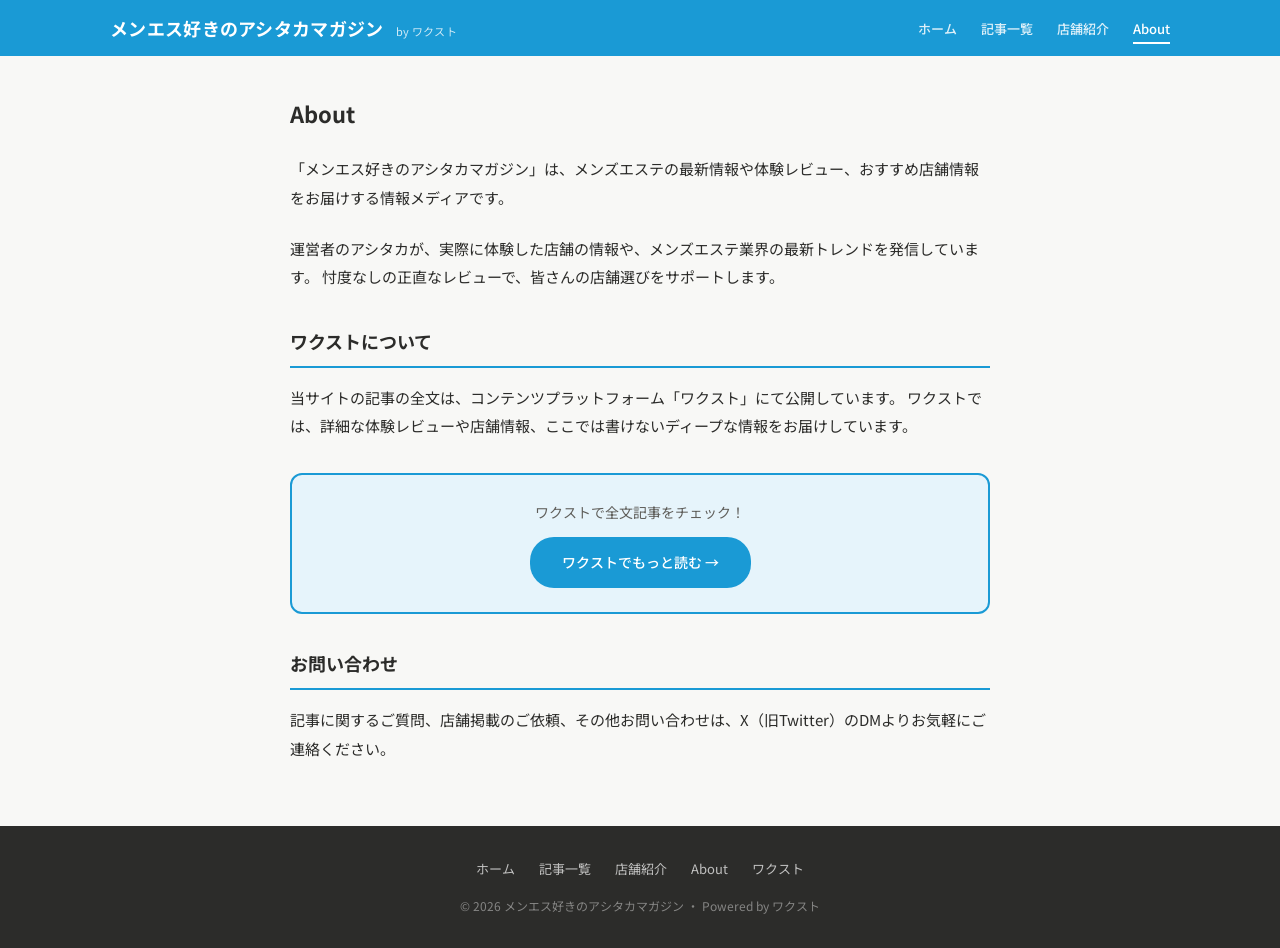
==== about/index.html @ fc57c589 "Initial commit" ====
<!DOCTYPE html>
<html lang="ja">
<head>
  <meta charset="UTF-8">
  <meta name="viewport" content="width=device-width, initial-scale=1.0">
  <title>About | メンエス好きのアシタカマガジン</title>
  <meta name="description" content="メンエス好きのアシタカマガジンについて。ワクスト公式メディアの紹介。">
  <link rel="stylesheet" href="/css/style.css">
</head>
<body>

  <header class="site-header">
    <div class="header-inner">
      <a href="/" class="site-logo">
        メンエス好きのアシタカマガジン
        <small>by ワクスト</small>
      </a>
      <button class="mobile-menu-btn" onclick="toggleMenu()" aria-label="メニュー">☰</button>
      <nav>
        <ul class="site-nav" id="siteNav">
          <li><a href="/">ホーム</a></li>
          <li><a href="/articles/">記事一覧</a></li>
          <li><a href="/shops/">店舗紹介</a></li>
          <li><a href="/about/" class="active">About</a></li>
        </ul>
      </nav>
    </div>
  </header>

  <main class="container">
    <article class="article-detail">
      <div class="article-header">
        <h1>About</h1>
      </div>

      <div class="article-content">
        <p>
          「メンエス好きのアシタカマガジン」は、メンズエステの最新情報や体験レビュー、おすすめ店舗情報をお届けする情報メディアです。
        </p>

        <p>
          運営者のアシタカが、実際に体験した店舗の情報や、メンズエステ業界の最新トレンドを発信しています。
          忖度なしの正直なレビューで、皆さんの店舗選びをサポートします。
        </p>

        <h2 style="font-size: 18px; font-weight: 700; margin: 32px 0 16px; padding-bottom: 8px; border-bottom: 2px solid var(--primary);">ワクストについて</h2>

        <p>
          当サイトの記事の全文は、コンテンツプラットフォーム「ワクスト」にて公開しています。
          ワクストでは、詳細な体験レビューや店舗情報、ここでは書けないディープな情報をお届けしています。
        </p>

        <div class="wakust-cta">
          <p>ワクストで全文記事をチェック！</p>
          <a href="https://wakust.com/user/ryu-1992/" class="btn" target="_blank" rel="noopener">
            ワクストでもっと読む →
          </a>
        </div>

        <h2 style="font-size: 18px; font-weight: 700; margin: 32px 0 16px; padding-bottom: 8px; border-bottom: 2px solid var(--primary);">お問い合わせ</h2>

        <p>
          記事に関するご質問、店舗掲載のご依頼、その他お問い合わせは、X（旧Twitter）のDMよりお気軽にご連絡ください。
        </p>
      </div>
    </article>
  </main>

  <footer class="site-footer">
    <ul class="footer-links">
      <li><a href="/">ホーム</a></li>
      <li><a href="/articles/">記事一覧</a></li>
      <li><a href="/shops/">店舗紹介</a></li>
      <li><a href="/about/">About</a></li>
      <li><a href="https://wakust.com/" target="_blank" rel="noopener">ワクスト</a></li>
    </ul>
    <p class="footer-copy">&copy; 2026 メンエス好きのアシタカマガジン ・ Powered by ワクスト</p>
  </footer>

  <script>
    function toggleMenu() {
      document.getElementById('siteNav').classList.toggle('open');
    }
  </script>

</body>
</html>
---- css/style.css ----
@import url('https://fonts.googleapis.com/css2?family=Noto+Sans+JP:wght@400;500;700&display=swap');

:root {
  --primary: #1a9ad5;
  --primary-dark: #0d7bb5;
  --primary-light: #e6f4fb;
  --accent-red: #e24b4a;
  --accent-red-light: #fcebeb;
  --accent-amber: #ef9f27;
  --accent-amber-light: #faeeda;
  --accent-green: #639922;
  --accent-green-light: #eaf3de;
  --accent-purple: #7f77dd;
  --accent-purple-light: #eeedfe;
  --text-primary: #2c2c2a;
  --text-secondary: #5f5e5a;
  --text-tertiary: #888780;
  --bg-primary: #ffffff;
  --bg-secondary: #f8f8f6;
  --bg-tertiary: #f1efe8;
  --border: #e0ded8;
  --border-light: #eeece6;
}

* {
  margin: 0;
  padding: 0;
  box-sizing: border-box;
}

body {
  font-family: 'Noto Sans JP', sans-serif;
  color: var(--text-primary);
  background: var(--bg-secondary);
  line-height: 1.7;
  font-size: 15px;
}

a {
  color: var(--primary);
  text-decoration: none;
  transition: color 0.2s;
}

a:hover {
  color: var(--primary-dark);
}

.container {
  max-width: 1100px;
  margin: 0 auto;
  padding: 0 20px;
}

/* ===== HEADER ===== */
.site-header {
  background: var(--primary);
  color: #fff;
  position: sticky;
  top: 0;
  z-index: 100;
}

.header-inner {
  display: flex;
  align-items: center;
  justify-content: space-between;
  padding: 0 20px;
  max-width: 1100px;
  margin: 0 auto;
  height: 56px;
}

.site-logo {
  font-size: 18px;
  font-weight: 700;
  color: #fff;
  letter-spacing: 0.3px;
}

.site-logo small {
  font-size: 11px;
  font-weight: 400;
  opacity: 0.8;
  margin-left: 8px;
}

.site-nav {
  display: flex;
  gap: 24px;
  list-style: none;
}

.site-nav a {
  color: rgba(255,255,255,0.85);
  font-size: 13px;
  font-weight: 500;
  padding: 4px 0;
  border-bottom: 2px solid transparent;
  transition: all 0.2s;
}

.site-nav a:hover,
.site-nav a.active {
  color: #fff;
  border-bottom-color: #fff;
}

.mobile-menu-btn {
  display: none;
  background: none;
  border: none;
  color: #fff;
  font-size: 24px;
  cursor: pointer;
}

/* ===== HERO ===== */
.hero {
  background: linear-gradient(135deg, var(--primary) 0%, var(--primary-dark) 100%);
  padding: 48px 20px;
  text-align: center;
  color: #fff;
}

.hero-subtitle {
  font-size: 14px;
  opacity: 0.9;
  margin-bottom: 8px;
}

.hero-title {
  font-size: 24px;
  font-weight: 700;
  margin-bottom: 20px;
}

.hero-cta {
  display: inline-block;
  background: rgba(255,255,255,0.2);
  color: #fff;
  padding: 10px 28px;
  border-radius: 24px;
  font-size: 14px;
  font-weight: 500;
  transition: background 0.2s;
}

.hero-cta:hover {
  background: rgba(255,255,255,0.35);
  color: #fff;
}

/* ===== SECTIONS ===== */
.section {
  padding: 40px 0;
}

.section-header {
  display: flex;
  align-items: center;
  justify-content: space-between;
  margin-bottom: 20px;
}

.section-title {
  font-size: 18px;
  font-weight: 700;
  padding-bottom: 8px;
  border-bottom: 3px solid var(--primary);
  display: inline-block;
}

.section-title.red {
  border-bottom-color: var(--accent-red);
}

.section-more {
  font-size: 13px;
  color: var(--primary);
}

/* ===== ARTICLE CARDS ===== */
.articles-grid {
  display: grid;
  grid-template-columns: repeat(3, minmax(0, 1fr));
  gap: 20px;
}

.article-card {
  background: var(--bg-primary);
  border: 1px solid var(--border-light);
  border-radius: 8px;
  overflow: hidden;
  transition: box-shadow 0.2s, transform 0.15s;
}

.article-card:hover {
  box-shadow: 0 4px 16px rgba(0,0,0,0.08);
  transform: translateY(-2px);
}

.article-thumb {
  width: 100%;
  aspect-ratio: 16/10;
  background: var(--bg-tertiary);
  display: flex;
  align-items: center;
  justify-content: center;
  overflow: hidden;
}

.article-thumb img {
  width: 100%;
  height: 100%;
  object-fit: cover;
}

.article-thumb .placeholder {
  font-size: 40px;
  color: var(--text-tertiary);
  opacity: 0.4;
}

.article-body {
  padding: 14px 16px;
}

.article-meta {
  font-size: 12px;
  color: var(--primary);
  margin-bottom: 6px;
}

.article-title {
  font-size: 14px;
  font-weight: 500;
  line-height: 1.6;
  color: var(--text-primary);
  margin-bottom: 8px;
  display: -webkit-box;
  -webkit-line-clamp: 2;
  -webkit-box-orient: vertical;
  overflow: hidden;
}

.article-excerpt {
  font-size: 12px;
  color: var(--text-secondary);
  line-height: 1.6;
  display: -webkit-box;
  -webkit-line-clamp: 2;
  -webkit-box-orient: vertical;
  overflow: hidden;
}

.article-read-more {
  display: inline-block;
  margin-top: 10px;
  font-size: 12px;
  color: var(--primary);
  font-weight: 500;
}

/* ===== SHOP CARDS ===== */
.shops-grid {
  display: grid;
  grid-template-columns: repeat(2, minmax(0, 1fr));
  gap: 16px;
}

.shop-card {
  background: var(--bg-primary);
  border: 1px solid var(--border-light);
  border-radius: 8px;
  padding: 16px;
  display: flex;
  gap: 14px;
  align-items: flex-start;
  transition: box-shadow 0.2s;
}

.shop-card:hover {
  box-shadow: 0 2px 12px rgba(0,0,0,0.06);
}

.shop-icon {
  min-width: 48px;
  height: 48px;
  border-radius: 8px;
  background: var(--primary-light);
  display: flex;
  align-items: center;
  justify-content: center;
  font-size: 13px;
  font-weight: 700;
  color: var(--primary);
}

.shop-info h3 {
  font-size: 14px;
  font-weight: 500;
  margin-bottom: 2px;
}

.shop-location {
  font-size: 12px;
  color: var(--text-secondary);
  margin-bottom: 8px;
}

.shop-tags {
  display: flex;
  gap: 6px;
  flex-wrap: wrap;
}

.tag {
  font-size: 11px;
  padding: 2px 10px;
  border-radius: 12px;
  font-weight: 500;
}

.tag.blue { background: var(--primary-light); color: var(--primary-dark); }
.tag.amber { background: var(--accent-amber-light); color: #854f0b; }
.tag.green { background: var(--accent-green-light); color: #3b6d11; }
.tag.red { background: var(--accent-red-light); color: #a32d2d; }
.tag.purple { background: var(--accent-purple-light); color: #534ab7; }

/* ===== FOOTER ===== */
.site-footer {
  background: var(--text-primary);
  color: rgba(255,255,255,0.7);
  padding: 32px 20px;
  text-align: center;
  font-size: 13px;
}

.footer-links {
  display: flex;
  justify-content: center;
  gap: 24px;
  margin-bottom: 16px;
  list-style: none;
}

.footer-links a {
  color: rgba(255,255,255,0.7);
  font-size: 13px;
}

.footer-links a:hover {
  color: #fff;
}

.footer-copy {
  font-size: 12px;
  opacity: 0.6;
}

/* ===== ARTICLE DETAIL PAGE ===== */
.article-detail {
  max-width: 740px;
  margin: 0 auto;
  padding: 40px 20px;
}

.article-detail .article-header {
  margin-bottom: 24px;
}

.article-detail .article-date {
  font-size: 13px;
  color: var(--text-tertiary);
  margin-bottom: 8px;
}

.article-detail h1 {
  font-size: 22px;
  font-weight: 700;
  line-height: 1.6;
  margin-bottom: 16px;
}

.article-detail .article-content {
  font-size: 15px;
  line-height: 1.9;
  color: var(--text-primary);
}

.article-detail .article-content p {
  margin-bottom: 1.5em;
}

.wakust-cta {
  background: var(--primary-light);
  border: 2px solid var(--primary);
  border-radius: 12px;
  padding: 24px;
  text-align: center;
  margin: 32px 0;
}

.wakust-cta p {
  font-size: 14px;
  color: var(--text-secondary);
  margin-bottom: 12px !important;
}

.wakust-cta .btn {
  display: inline-block;
  background: var(--primary);
  color: #fff;
  padding: 12px 32px;
  border-radius: 24px;
  font-size: 14px;
  font-weight: 500;
  transition: background 0.2s;
}

.wakust-cta .btn:hover {
  background: var(--primary-dark);
  color: #fff;
}

/* ===== SHOPS LIST PAGE ===== */
.shops-page {
  padding: 40px 0;
}

.shops-filter {
  display: flex;
  gap: 8px;
  margin-bottom: 24px;
  flex-wrap: wrap;
}

.filter-btn {
  padding: 6px 16px;
  border: 1px solid var(--border);
  border-radius: 20px;
  background: var(--bg-primary);
  font-size: 13px;
  color: var(--text-secondary);
  cursor: pointer;
  transition: all 0.2s;
}

.filter-btn:hover,
.filter-btn.active {
  background: var(--primary);
  color: #fff;
  border-color: var(--primary);
}

/* ===== RESPONSIVE ===== */
@media (max-width: 768px) {
  .articles-grid {
    grid-template-columns: 1fr;
  }

  .shops-grid {
    grid-template-columns: 1fr;
  }

  .site-nav {
    display: none;
  }

  .mobile-menu-btn {
    display: block;
  }

  .site-nav.open {
    display: flex;
    flex-direction: column;
    position: absolute;
    top: 56px;
    left: 0;
    right: 0;
    background: var(--primary-dark);
    padding: 16px 20px;
    gap: 12px;
  }

  .hero-title {
    font-size: 20px;
  }

  .header-inner {
    position: relative;
  }
}

@media (max-width: 480px) {
  .hero {
    padding: 32px 16px;
  }

  .hero-title {
    font-size: 18px;
  }
}
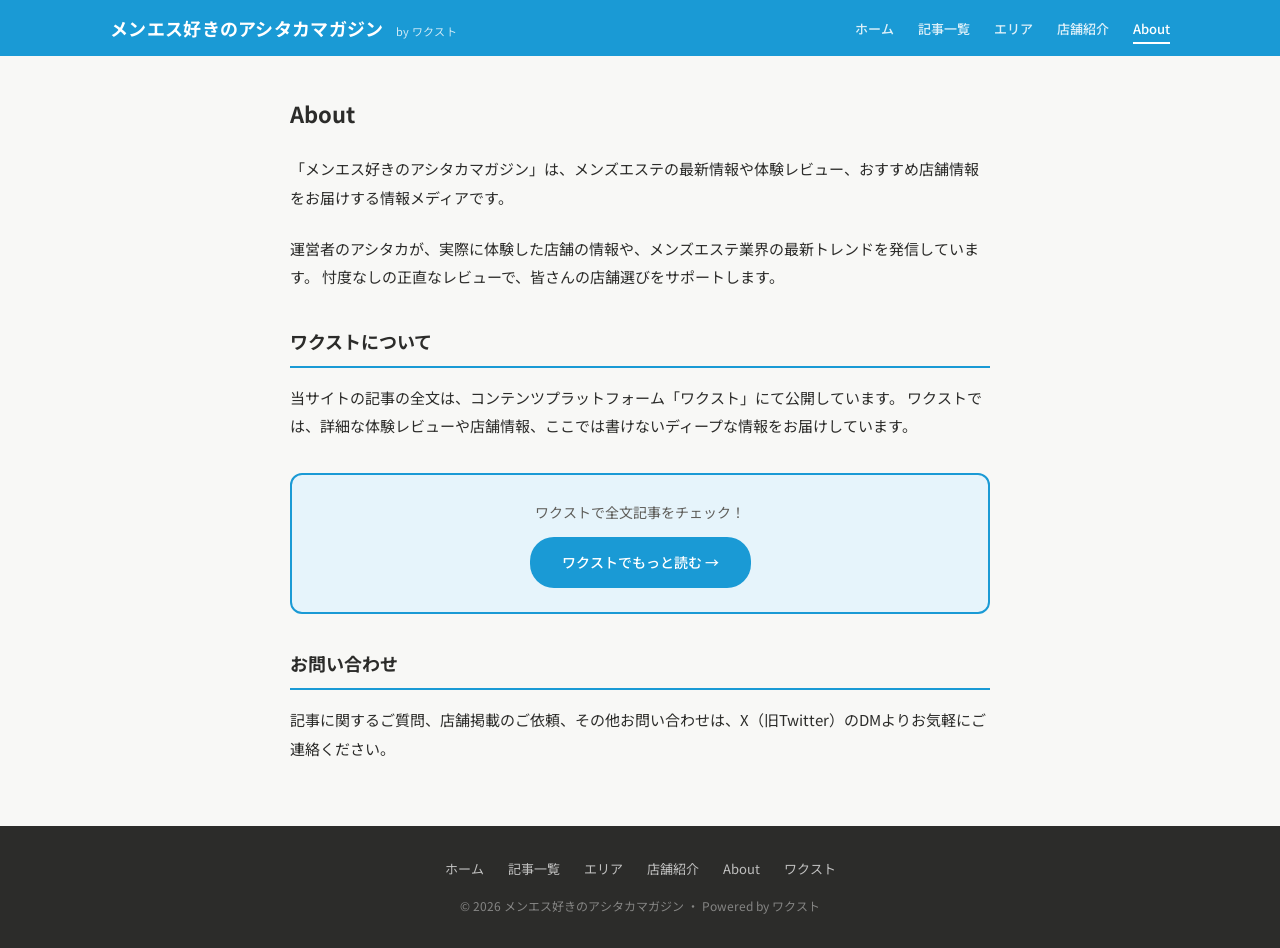
==== commit f2ad25bd: "fix: トップページ等のメニューに「エリア」を追加" ====
--- a/about/index.html
+++ b/about/index.html
@@ -1,4 +1,4 @@
-<!DOCTYPE html>
+﻿<!DOCTYPE html>
 <html lang="ja">
 <head>
   <meta charset="UTF-8">
@@ -20,6 +20,7 @@
         <ul class="site-nav" id="siteNav">
           <li><a href="/">ホーム</a></li>
           <li><a href="/articles/">記事一覧</a></li>
+          <li><a href="/areas/">エリア</a></li>
           <li><a href="/shops/">店舗紹介</a></li>
           <li><a href="/about/" class="active">About</a></li>
         </ul>
@@ -70,6 +71,7 @@
     <ul class="footer-links">
       <li><a href="/">ホーム</a></li>
       <li><a href="/articles/">記事一覧</a></li>
+          <li><a href="/areas/">エリア</a></li>
       <li><a href="/shops/">店舗紹介</a></li>
       <li><a href="/about/">About</a></li>
       <li><a href="https://wakust.com/" target="_blank" rel="noopener">ワクスト</a></li>
--- a/css/style.css
+++ b/css/style.css
@@ -175,9 +175,235 @@
   border-bottom-color: var(--accent-red);
 }
 
+.section-title.sale {
+  border-bottom-color: #ff6b35;
+  color: #ff6b35;
+}
+
+.section-title.amber {
+  border-bottom-color: var(--accent-amber);
+}
+
+.section-title.free {
+  border-bottom-color: var(--accent-green);
+  color: var(--accent-green);
+}
+
+/* ===== FEATURED ROW (Free + Sale 2-column) ===== */
+.featured-row {
+  display: grid;
+  grid-template-columns: 1fr 1fr;
+  gap: 20px;
+}
+
+.featured-card {
+  background: var(--bg-primary);
+  border-radius: 12px;
+  overflow: hidden;
+}
+
+.featured-card.green { border: 2px solid var(--accent-green); }
+.featured-card.orange { border: 2px solid #ff6b35; }
+
+.featured-card-top {
+  display: flex;
+  align-items: center;
+  justify-content: space-between;
+  padding: 10px 16px;
+}
+
+.featured-badge {
+  font-size: 12px;
+  font-weight: 500;
+  padding: 3px 12px;
+  border-radius: 12px;
+}
+
+.featured-badge.green { background: var(--accent-green-light); color: #3b6d11; }
+.featured-badge.orange { background: #fff0e6; color: #993c1d; }
+
+.featured-timer {
+  font-size: 12px;
+  color: var(--text-tertiary);
+  display: flex;
+  align-items: center;
+  gap: 4px;
+}
+
+.featured-timer-icon {
+  display: inline-block;
+  width: 14px;
+  height: 14px;
+  border: 1.5px solid var(--text-tertiary);
+  border-radius: 50%;
+  position: relative;
+}
+
+.featured-timer-icon::after {
+  content: '';
+  position: absolute;
+  top: 2px;
+  left: 5px;
+  width: 1.5px;
+  height: 5px;
+  background: var(--text-tertiary);
+}
+
+.featured-thumb {
+  width: 100%;
+  aspect-ratio: 16/9;
+  background: var(--bg-tertiary);
+  overflow: hidden;
+  display: flex;
+  align-items: center;
+  justify-content: center;
+}
+
+.featured-thumb img {
+  width: 100%;
+  height: 100%;
+  object-fit: cover;
+}
+
+.featured-body {
+  padding: 14px 16px;
+}
+
+.featured-title {
+  font-size: 15px;
+  font-weight: 700;
+  line-height: 1.6;
+  color: var(--text-primary);
+  margin-bottom: 6px;
+  display: -webkit-box;
+  -webkit-line-clamp: 2;
+  -webkit-box-orient: vertical;
+  overflow: hidden;
+}
+
+.featured-meta {
+  font-size: 12px;
+  color: var(--text-tertiary);
+}
+
+.featured-btn {
+  display: block;
+  text-align: center;
+  padding: 12px;
+  font-size: 14px;
+  font-weight: 500;
+  color: #fff;
+  transition: opacity 0.2s;
+}
+
+.featured-btn:hover { opacity: 0.85; color: #fff; }
+.featured-btn.green { background: var(--accent-green); }
+.featured-btn.orange { background: #ff6b35; }
+
+/* ===== RANKING ===== */
+.ranking-tabs {
+  display: flex;
+  gap: 0;
+  margin-bottom: 16px;
+}
+
+.ranking-tab {
+  flex: 1;
+  text-align: center;
+  padding: 10px;
+  font-size: 14px;
+  font-weight: 500;
+  cursor: pointer;
+  border: 1px solid var(--border);
+  background: var(--bg-primary);
+  color: var(--text-secondary);
+  transition: all 0.2s;
+}
+
+.ranking-tab:first-child { border-radius: 8px 0 0 8px; }
+.ranking-tab:last-child { border-radius: 0 8px 8px 0; }
+
+.ranking-tab.active {
+  background: var(--primary);
+  color: #fff;
+  border-color: var(--primary);
+}
+
+.ranking-list {
+  background: var(--bg-primary);
+  border: 1px solid var(--border-light);
+  border-radius: 10px;
+  overflow: hidden;
+}
+
+.ranking-item {
+  display: flex;
+  align-items: center;
+  gap: 12px;
+  padding: 10px 16px;
+  border-bottom: 1px solid var(--border-light);
+  transition: background 0.15s;
+}
+
+.ranking-item:last-child { border-bottom: none; }
+.ranking-item:hover { background: var(--bg-secondary); }
+.ranking-item.top3 { background: var(--bg-secondary); }
+
+.ranking-num {
+  min-width: 30px;
+  height: 30px;
+  border-radius: 50%;
+  display: flex;
+  align-items: center;
+  justify-content: center;
+  font-size: 14px;
+  font-weight: 700;
+  flex-shrink: 0;
+}
+
+.ranking-num.r1 { background: #faeeda; color: #854f0b; }
+.ranking-num.r2 { background: var(--bg-tertiary); color: var(--text-secondary); }
+.ranking-num.r3 { background: #faece7; color: #993c1d; }
+.ranking-num.r-other { background: transparent; color: var(--text-tertiary); font-weight: 500; }
+
+.ranking-thumb {
+  width: 52px;
+  height: 38px;
+  border-radius: 4px;
+  background: var(--bg-tertiary);
+  flex-shrink: 0;
+  overflow: hidden;
+}
+
+.ranking-thumb img {
+  width: 100%;
+  height: 100%;
+  object-fit: cover;
+}
+
+.ranking-title {
+  font-size: 13px;
+  font-weight: 500;
+  color: var(--text-primary);
+  flex: 1;
+  min-width: 0;
+  white-space: nowrap;
+  overflow: hidden;
+  text-overflow: ellipsis;
+}
+
 .section-more {
   font-size: 13px;
   color: var(--primary);
+}
+
+/* ===== ARTICLE FILTER ===== */
+.article-card[data-area] {
+  transition: opacity 0.2s, transform 0.15s;
+}
+
+.article-card.hidden-by-filter {
+  display: none;
 }
 
 /* ===== ARTICLE CARDS ===== */
@@ -461,6 +687,10 @@
   }
 
   .shops-grid {
+    grid-template-columns: 1fr;
+  }
+
+  .featured-row {
     grid-template-columns: 1fr;
   }
 
